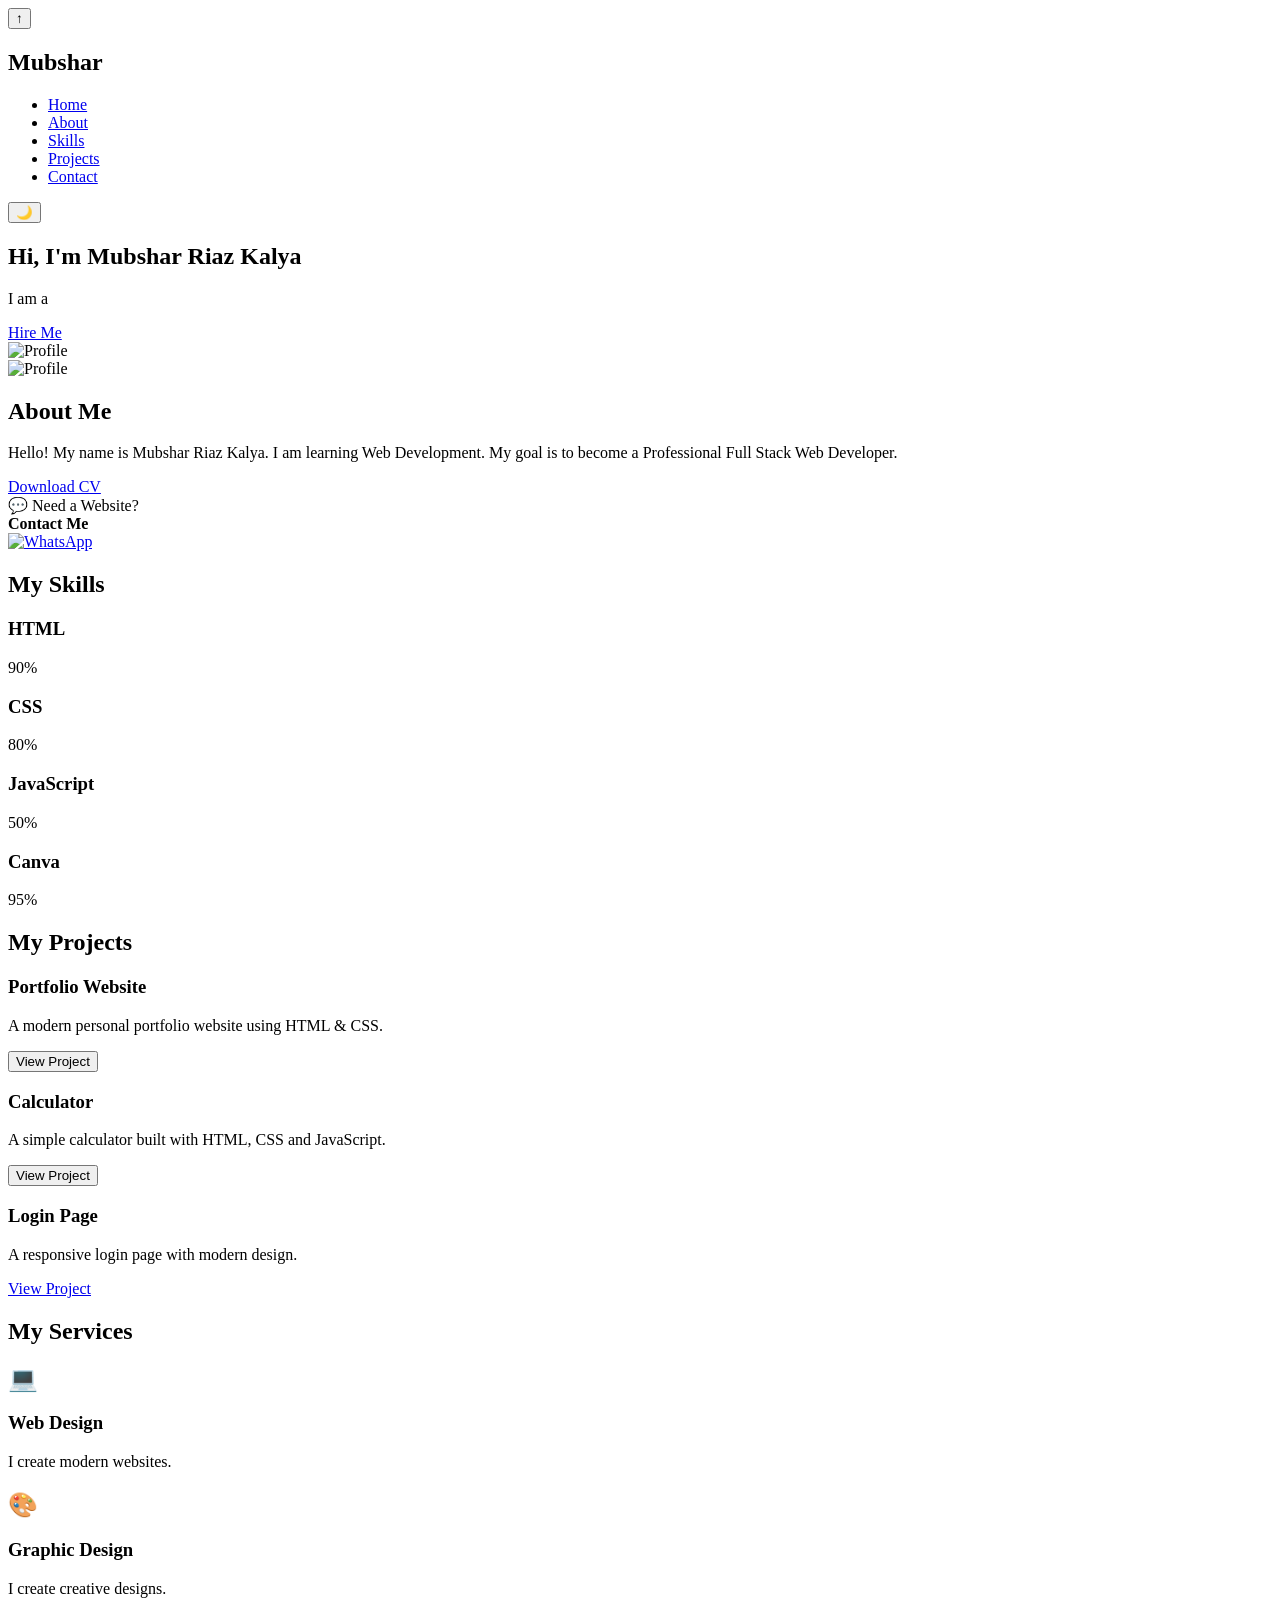
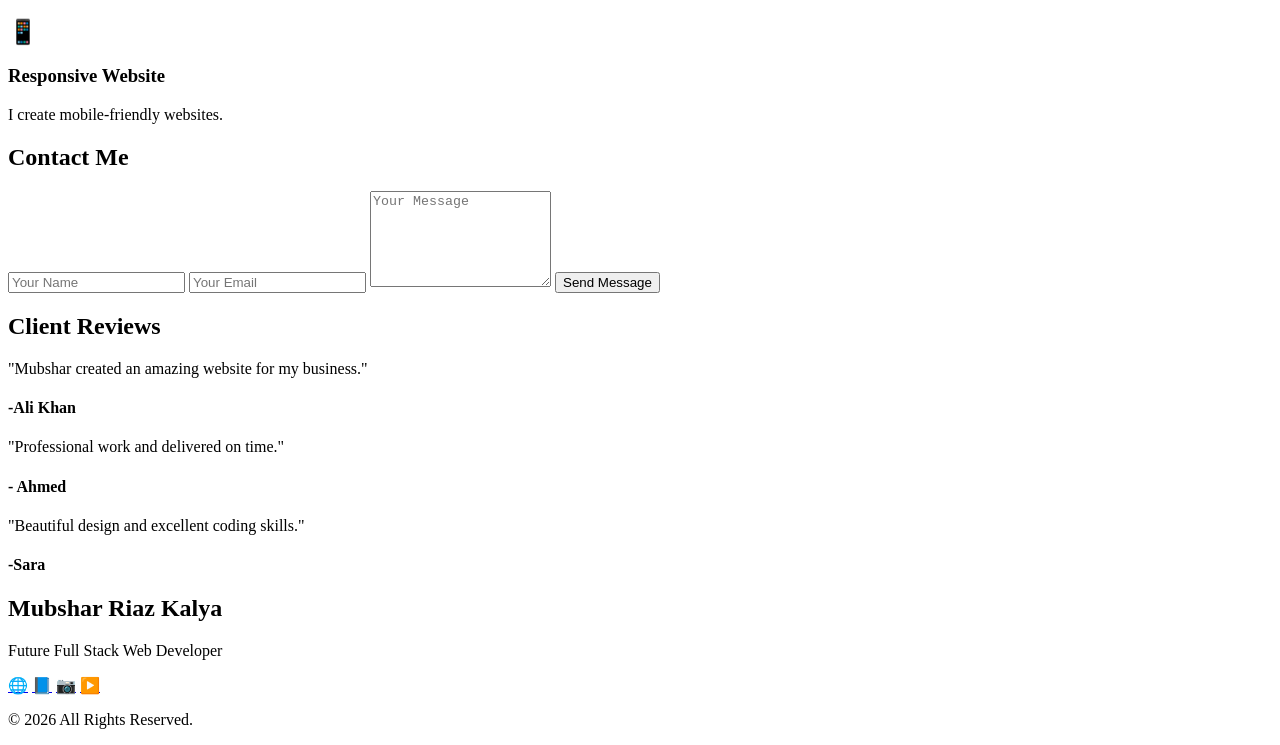
==== portfolio/index.html @ 0bc7057f "Add initial portfolio website structure This is the initial commit for the portfolio website, contai" ====
<!DOCTYPE html>
<html lang="en">
<head>
    <meta charset="UTF-8">
    <meta name="viewport" content="width=device-width, initial-scale=1.0">
   <link rel="icon" type="image/png" href="/images/favicon.png">
    <title>Mubshar Portfolio</title>

    <link rel="stylesheet" href="style.css">
</head>
<button id="topBtn">↑</button>

<body>
    <!-- Navigation -->
    <nav>
        <h2>Mubshar</h2>

        <ul>
<li><a href="#home">Home</a></li>
<li><a href="#about">About</a></li>
<li><a href="#skills">Skills</a></li>
<li><a href="#projects">Projects</a></li>
<li><a href="#contact">Contact</a></li>
        </ul>
        <button id="dark-btn">🌙</button>
    </nav>
<link rel="preconnect" href="https://fonts.googleapis.com">
<link rel="preconnect" href="https://fonts.gstatic.com" crossorigin>
<link href="https://fonts.googleapis.com/css2?family=Poppins:wght@300;400;600;700&display=swap" rel="stylesheet">

    <!-- Hero Section -->
   <section class="hero" id="home">

        <div class="text">
            <h1>Hi, I'm Mubshar Riaz Kalya</h1>

            <p>I am a <span id="typing"></span></p>

            <a href="#contact" class="btn">Hire Me</a>
        </div>

<div class="hero-img">
    <img src="images/profile.png.png" alt="Profile">
</div>

</section>

    <!-- About Section -->
<section class="about" id="about">    

        <div class="about-img">
          <img src="images/profile.png.png" alt="Profile">
        </div>

        <div class="about-text">
            <h2>About Me</h2>

            <p>
                Hello! My name is Mubshar Riaz Kalya.
                I am learning Web Development.
                My goal is to become a Professional Full Stack Web Developer.
            </p>

           <a href="CV.png.png" download class="btn">
                           Download CV
</a>
        </div>

    </section>

    <script src="script.js"></script>
<div class="whatsapp-container">

<div class="whatsapp-text">
    💬 Need a Website?<br>
    <strong>Contact Me</strong>
</div>

<a href="https://wa.me/923014702303" target="_blank" class="whatsapp-btn">
    <img src="https://upload.wikimedia.org/wikipedia/commons/6/6b/WhatsApp.svg" alt="WhatsApp">
</a>

</div>
</body>
</html>
<section class="skills" id="skills">

    <h2>My Skills</h2>

    <div class="skills-box">

        <div class="card">
            <h3>HTML</h3>
            <p>90%</p>
        </div>

        <div class="card">
            <h3>CSS</h3>
            <p>80%</p>
        </div>

        <div class="card">
            <h3>JavaScript</h3>
            <p>50%</p>
        </div>

        <div class="card">
            <h3>Canva</h3>
            <p>95%</p>
        </div>

    </div>

</section>
<section class="projects" id="projects">

    <h2>My Projects</h2>

    <div class="project-box">

        <div class="project-card">
            <h3>Portfolio Website</h3>
            <p>A modern personal portfolio website using HTML & CSS.</p>
            <button>View Project</button>
        </div>

        <div class="project-card">
            <h3>Calculator</h3>
            <p>A simple calculator built with HTML, CSS and JavaScript.</p>
            <button>View Project</button>
        </div>

        <div class="project-card">
            <h3>Login Page</h3>
            <p>A responsive login page with modern design.</p>
          <a href="login-page/index.html" class="project-btn">
    View Project
</a>

</section>
<section class="services">

    <h2>My Services</h2>

    <div class="services-container">

        <div class="service-box">
            <h1>💻</h1>
            <h3>Web Design</h3>
            <p>I create modern websites.</p>
        </div>

        <div class="service-box">
            <h1>🎨</h1>
            <h3>Graphic Design</h3>
            <p>I create creative designs.</p>
        </div>

        <div class="service-box">
            <h1>📱</h1>
            <h3>Responsive Website</h3>
            <p>I create mobile-friendly websites.</p>
        </div>

    </div>

</section>
<section class="contact" id="contact">

    <h2>Contact Me</h2>

    <form>

        <input type="text" placeholder="Your Name" required>

        <input type="email" placeholder="Your Email" required>

        <textarea placeholder="Your Message" rows="6" required></textarea>

        <button type="submit">Send Message</button>

    </form>

</section>
<section class="testimonials">

    <h2>Client Reviews</h2>

    <div class="testimonial-container">

        <div class="testimonial-box">
            <p>
                "Mubshar created an amazing website for my business."
            </p>
            <h4>-Ali Khan</h4>
        </div>

        <div class="testimonial-box">
            <p>
                "Professional work and delivered on time."
            </p>
            <h4>- Ahmed</h4>
        </div>

        <div class="testimonial-box">
            <p>
                "Beautiful design and excellent coding skills."
            </p>
            <h4>-Sara</h4>
        </div>

    </div>

</section>
 
<footer>

    <h2>Mubshar Riaz Kalya</h2>

    <p>Future Full Stack Web Developer</p>

    <div class="social-icons">
        <a href="#">🌐</a>
        <a href="#">📘</a>
        <a href="#">📷</a>
        <a href="#">▶️</a>
    </div>

    <p>© 2026 All Rights Reserved.</p>

</footer>
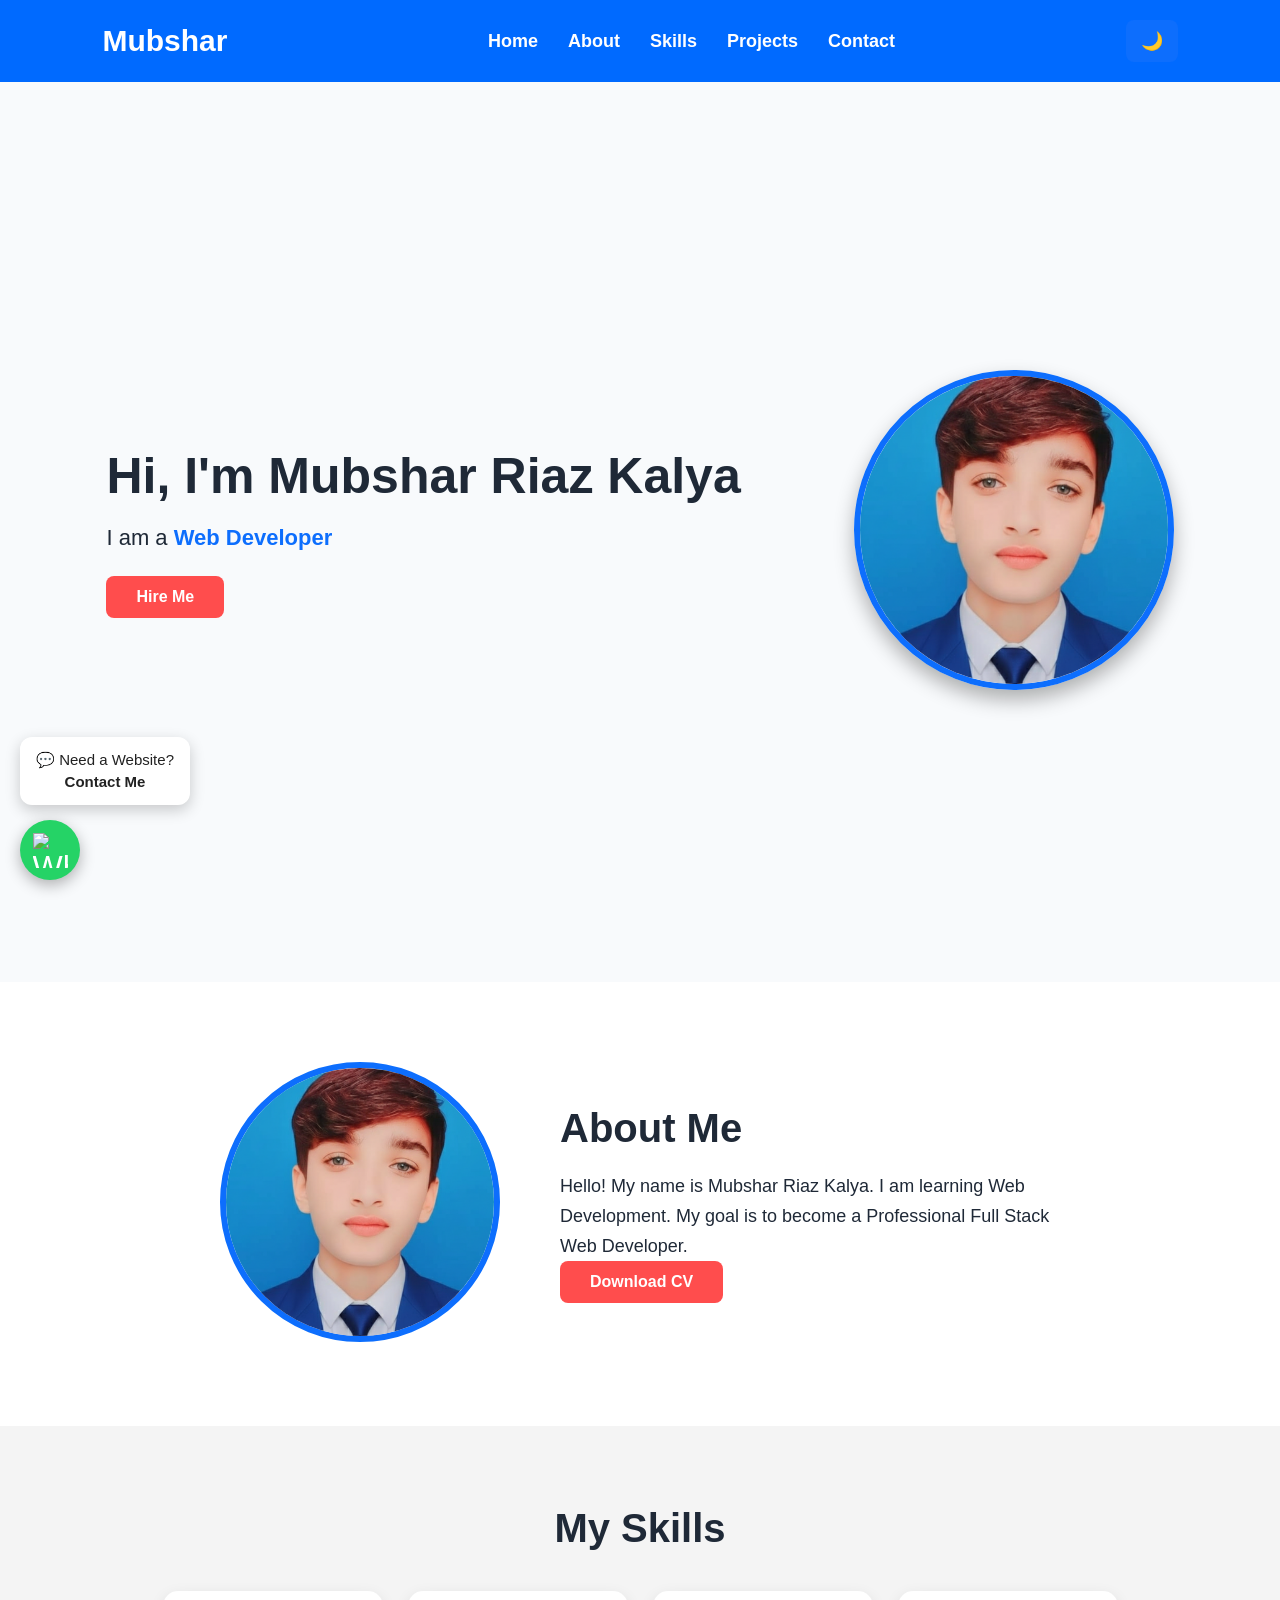
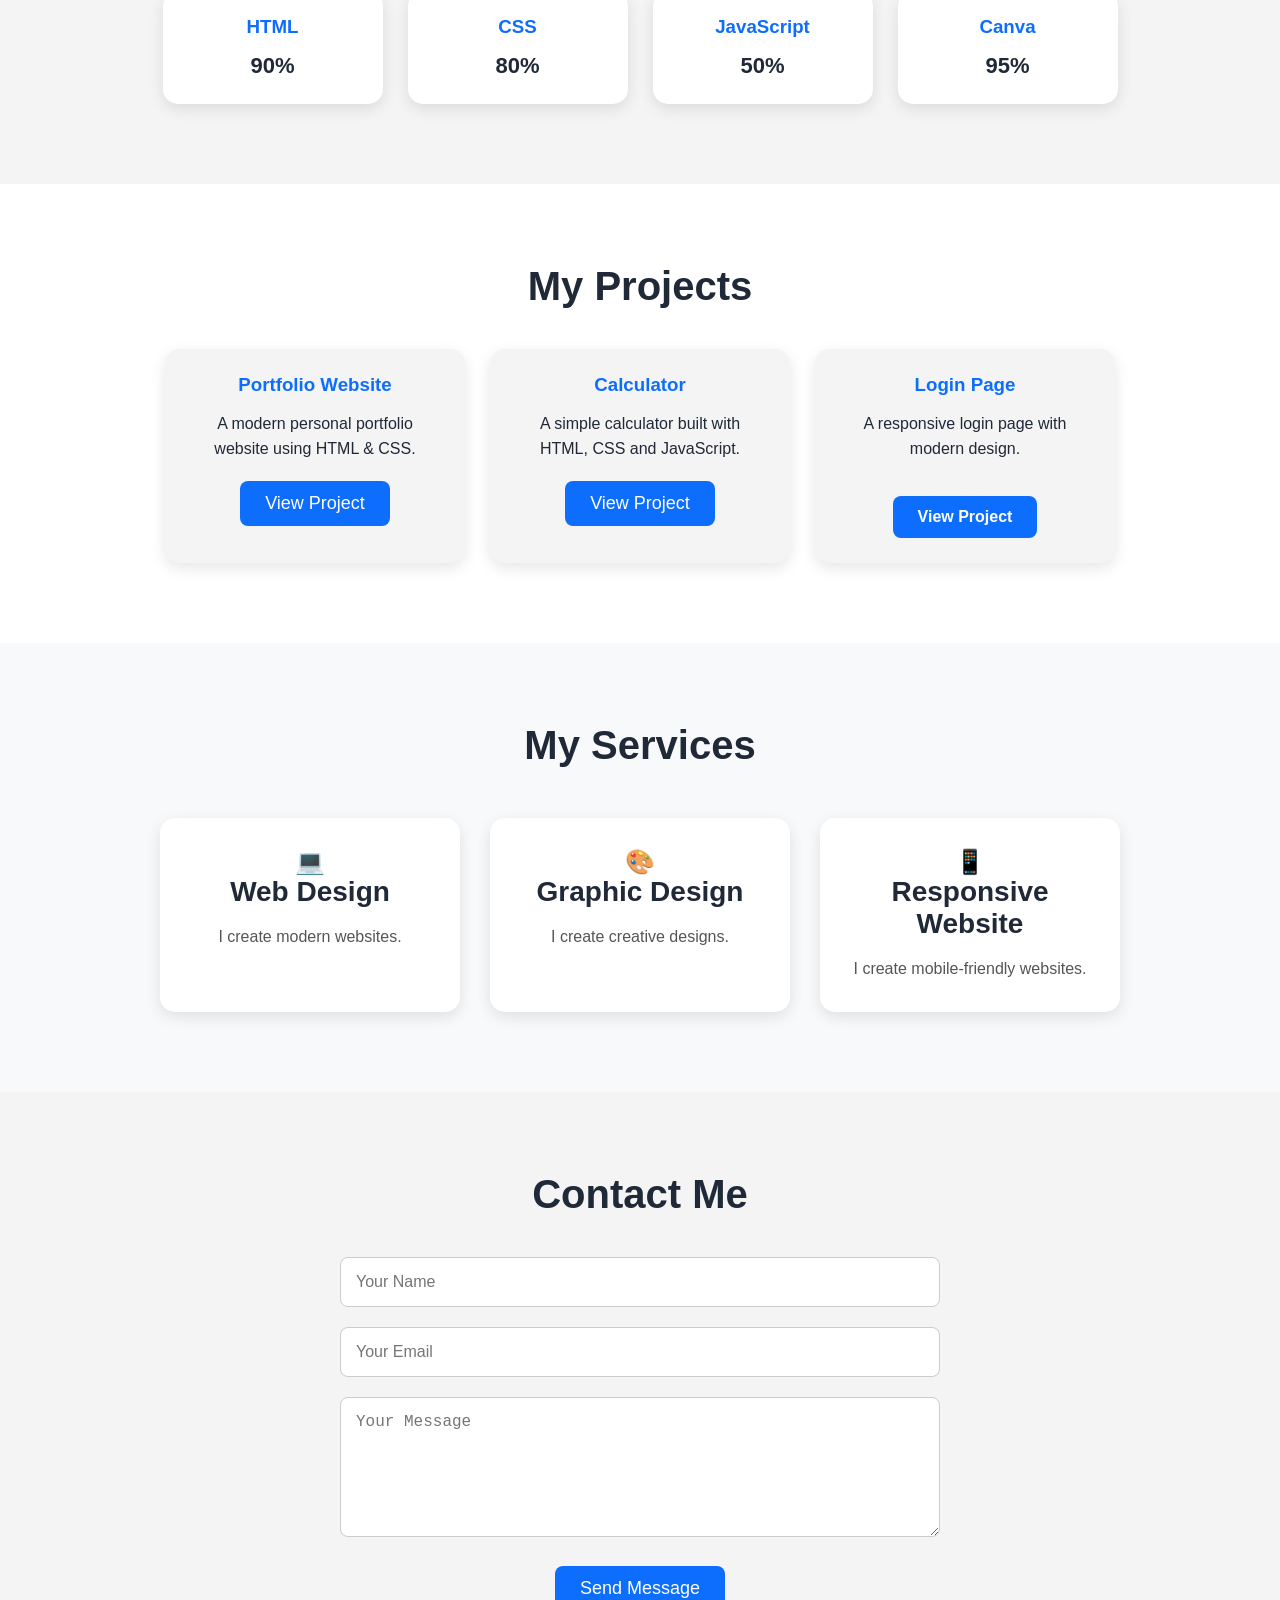
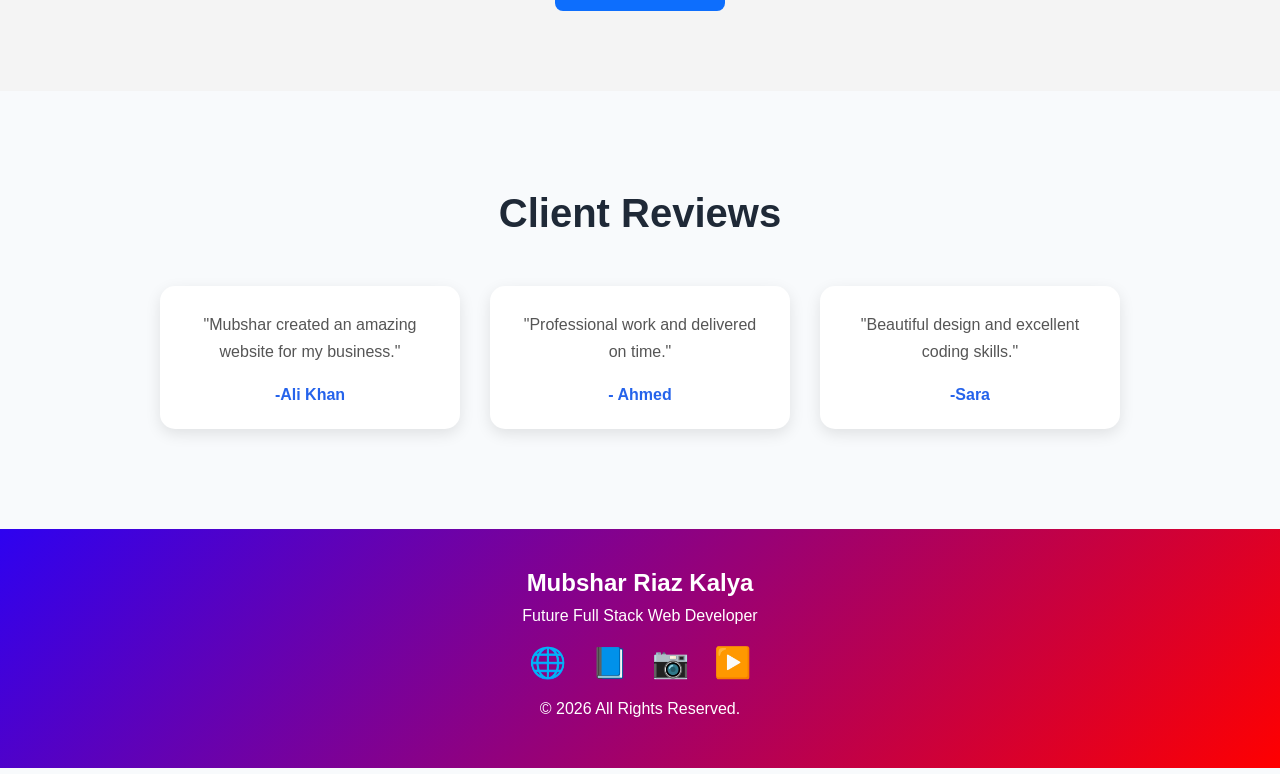
==== commit 12031e76: "Fix image source paths in index.html" ====
--- a/portfolio/index.html
+++ b/portfolio/index.html
@@ -40,7 +40,7 @@
         </div>
 
 <div class="hero-img">
-    <img src="images/profile.png.png" alt="Profile">
+    <img src="/profile.png.png" alt="Profile">
 </div>
 
 </section>
@@ -49,7 +49,7 @@
 <section class="about" id="about">    
 
         <div class="about-img">
-          <img src="images/profile.png.png" alt="Profile">
+          <img src="/profile.png.png" alt="Profile">
         </div>
 
         <div class="about-text">
--- a/portfolio/style.css
+++ b/portfolio/style.css
@@ -0,0 +1,616 @@
+*{
+    margin:0;
+    padding:0;
+    box-sizing:border-box;
+}
+
+body{
+    margin:0;
+    padding:0;
+    font-family: Arial, sans-serif;
+    background:#f8fafc;
+    color:#1f2937;
+}
+html{
+    scroll-behavior:smooth;
+}
+
+body{
+    font-family:'Poppins', sans-serif;
+}
+
+nav{
+    display: flex;
+    justify-content: space-between;
+    align-items: center;
+    padding: 20px 8%;
+    background: #006aff;
+}
+
+nav h2{
+    color: white;
+    font-size: 30px;
+}
+
+nav ul{
+    display: flex;
+    list-style: none;
+}
+
+nav ul li{
+    margin-left: 30px;
+}
+
+nav ul li a{
+    color: white;
+    text-decoration: none;
+    font-size: 18px;
+    font-weight: 600;
+    transition: 0.3s;
+}
+
+nav ul li a:hover{
+    color: #3b82f6;
+}
+
+.hero{
+    display:flex;
+    justify-content:space-around;
+    align-items:center;
+    min-height:100vh;
+    padding:50px;
+    flex-wrap:wrap;
+}
+
+
+.hero h1{
+    font-size:50px;
+    margin-bottom:20px;
+}
+
+.hero p{
+    font-size:22px;
+    margin-bottom:25px;
+}
+
+button{
+    padding:12px 25px;
+    background:#0d6efd;
+    color:white;
+    border:none;
+    border-radius:8px;
+    cursor:pointer;
+    font-size:18px;
+}
+
+
+button:hover{
+    background:#084298;
+}
+.about{
+    display:flex;
+    justify-content:center;
+    align-items:center;
+    gap:60px;
+    padding:80px;
+    background:white;
+}
+
+.about img{
+    width:280px;
+    height:280px;
+    border-radius:50%;
+    object-fit:cover;
+    border:6px solid #0d6efd;
+}
+
+.about-text{
+    max-width:500px;
+}
+
+.about-text h2{
+    font-size:40px;
+    margin-bottom:20px;
+}
+
+.about-text p{
+    font-size:18px;
+    line-height:30px;
+}
+.skills{
+    padding:80px;
+    background:#f4f4f4;
+    text-align:center;
+}
+
+.skills h2{
+    font-size:40px;
+    margin-bottom:40px;
+}
+
+.skills-box{
+    display:flex;
+    justify-content:center;
+    gap:25px;
+    flex-wrap:wrap;
+}
+
+.card{
+    background:white;
+    width:220px;
+    padding:25px;
+    border-radius:15px;
+    box-shadow:0 5px 15px rgba(0,0,0,0.1);
+    transition:0.3s;
+}
+
+.card:hover{
+    transform:translateY(-10px);
+}
+
+.card h3{
+    color:#0d6efd;
+    margin-bottom:15px;
+}
+
+.card p{
+    font-size:22px;
+    font-weight:bold;
+}
+.projects{
+    padding:80px;
+    background:#ffffff;
+    text-align:center;
+}
+
+.projects h2{
+    font-size:40px;
+    margin-bottom:40px;
+}
+
+.project-box{
+    display:flex;
+    justify-content:center;
+    gap:25px;
+    flex-wrap:wrap;
+}
+
+.project-card{
+    width:300px;
+    background:#f4f4f4;
+    padding:25px;
+    border-radius:15px;
+    box-shadow:0 5px 15px rgba(0,0,0,0.1);
+    transition:0.3s;
+}
+
+.project-card:hover{
+    transform:scale(1.05);
+}
+
+.project-card h3{
+    color:#0d6efd;
+    margin-bottom:15px;
+}
+
+.project-card p{
+    margin-bottom:20px;
+    line-height:25px;
+}
+.contact{
+    padding:80px;
+    background:#f4f4f4;
+    text-align:center;
+}
+
+.contact h2{
+    font-size:40px;
+    margin-bottom:30px;
+}
+
+.contact form{
+    max-width:600px;
+    margin:auto;
+}
+
+.contact input,
+.contact textarea{
+    width:100%;
+    padding:15px;
+    margin:10px 0;
+    border:1px solid #ccc;
+    border-radius:8px;
+    font-size:16px;
+}
+
+.contact button{
+    margin-top:15px;
+}
+footer{
+    background:#0d6efd;
+    color:white;
+    text-align:center;
+    padding:20px;
+}
+#typing{
+    color:#0d6efd;
+    font-weight:bold;
+}
+.dark-mode{
+    background:#121212;
+    color:white;
+}
+
+.dark-mode section{
+    background:#1f1f1f;
+}
+
+.dark-mode .card,
+.dark-mode .project-card{
+    background:#2b2b2b;
+    color:white;
+}
+
+#dark-btn{
+    padding:10px 15px;
+    border:none;
+    border-radius:8px;
+    cursor:pointer;
+    font-size:18px;
+}
+#topBtn{
+    position:fixed;
+    bottom:20px;
+    right:20px;
+    display:none;
+    background:#0d6efd;
+    color:white;
+    border:none;
+    border-radius:50%;
+    width:50px;
+    height:50px;
+    font-size:22px;
+    cursor:pointer;
+    box-shadow:0 5px 10px rgba(0,0,0,0.3);
+}
+
+#topBtn:hover{
+    background:#084298;
+}
+.hero-img img{
+    width:320px;
+    height:320px;
+    border-radius:50%;
+    object-fit:cover;
+    border:6px solid #0d6efd;
+    box-shadow:0 10px 20px rgba(0,0,0,.3);
+}
+.services{
+    padding: 80px 10%;
+    background: #f8f9fa;
+}
+.services h2{
+    text-align: center;
+    font-size: 40px;
+    margin-bottom: 50px;
+}
+.services-container{
+    display: flex;
+    justify-content: center;
+    gap: 30px;
+    flex-wrap: wrap;
+}
+.service-box{
+    background: white;
+    width: 300px;
+    padding: 30px;
+    text-align: center;
+    border-radius: 15px;
+    box-shadow: 0 5px 15px rgba(0,0,0,0.1);
+}
+.service-box{
+    background: white;
+    width: 300px;
+    padding: 30px;
+    text-align: center;
+    border-radius: 15px;
+    box-shadow: 0 5px 15px rgba(0,0,0,0.1);
+}
+.service-box h3{
+    font-size: 28px;
+    margin-bottom: 15px;
+}
+.service-box p{
+    color: #555;
+    line-height: 1.7;
+    margin-top: 10px;
+}
+.service-box:hover{
+    transform: translateY(-10px);
+    transition: 0.3s;
+    cursor: pointer;
+}
+footer{
+    background: #222;
+    color: white;
+    text-align: center;
+    padding: 30px;
+}
+
+footer h2{
+    margin-bottom: 10px;
+}
+
+.btn{
+    display: inline-block;
+    background: #ff4d4d;
+    color: white;
+    padding: 12px 30px;
+    text-decoration: none;
+    border-radius: 8px;
+    font-weight: bold;
+    transition: 0.3s;
+}
+
+.btn:hover{
+    background: #e63939;
+}
+.testimonials{
+    padding: 100px 10%;
+    background: #f8fafc;
+    text-align: center;
+}
+
+.testimonials h2{
+    font-size: 40px;
+    margin-bottom: 50px;
+    color: #1f2937;
+}
+
+.testimonial-container{
+    display: flex;
+    justify-content: center;
+    gap: 30px;
+    flex-wrap: wrap;
+}
+
+.testimonial-box{
+    background: white;
+    width: 300px;
+    padding: 25px;
+    border-radius: 15px;
+    box-shadow: 0 5px 15px rgba(0,0,0,0.1);
+    transition: 0.3s;
+}
+
+.testimonial-box:hover{
+    transform: translateY(-10px);
+}
+
+.testimonial-box p{
+    color: #555;
+    line-height: 1.7;
+}
+
+.testimonial-box h4{
+    margin-top: 20px;
+    color: #2563eb;
+}
+footer{
+    background: linear-gradient(135deg,#2e02f0,#ff0000);
+    color:white;
+    text-align:center;
+    padding:40px 20px;
+}
+
+footer h2{
+    margin-bottom:10px;
+}
+
+footer p{
+    margin:10px 0;
+}
+
+.social-icons{
+    margin:20px 0;
+}
+
+.social-icons a{
+    text-decoration:none;
+    font-size:30px;
+    margin:0 10px;
+    transition:.3s;
+}
+
+.social-icons a:hover{
+    transform:scale(1.3);
+}
+
+/* ==========================
+   Mobile Responsive
+========================== */
+
+@media (max-width:768px){
+
+nav{
+    flex-direction:column;
+    padding:15px;
+}
+
+nav ul{
+    flex-direction:column;
+    gap:15px;
+    margin-top:15px;
+}
+
+.hero{
+    flex-direction:column-reverse;
+    text-align:center;
+    padding:30px 20px;
+}
+
+.hero h1{
+    font-size:32px;
+}
+
+.hero p{
+    font-size:18px;
+}
+
+.hero-img img{
+    width:220px;
+    height:220px;
+    margin-bottom:20px;
+}
+
+.about{
+    flex-direction:column;
+    text-align:center;
+    padding:40px 20px;
+}
+
+.about img{
+    width:220px;
+    height:220px;
+}
+
+.about-text h2,
+.skills h2,
+.projects h2,
+.services h2,
+.contact h2,
+.testimonials h2{
+    font-size:30px;
+}
+
+.card,
+.project-card,
+.service-box,
+.testimonial-box{
+    width:100%;
+}
+
+.contact{
+    padding:50px 20px;
+}
+
+button,
+.btn{
+    width:100%;
+    max-width:250px;
+}
+
+}
+.whatsapp-btn{
+    position:fixed;
+    bottom:20px;
+    left:20px;
+    width:60px;
+    height:60px;
+    background:#25D366;
+    color:white;
+    border-radius:50%;
+    display:flex;
+    justify-content:center;
+    align-items:center;
+    text-decoration:none;
+    font-size:32px;
+    box-shadow:0 5px 15px rgba(0,0,0,.3);
+    z-index:999;
+    transition:.3s;
+}
+
+.whatsapp-container{
+    position:fixed;
+    left:20px;
+    bottom:20px;
+
+    display:flex;
+    flex-direction:column;   /* اوپر نیچے */
+    align-items:center;
+
+    gap:10px;
+    z-index:9999;
+}
+
+.whatsapp-text{
+    position:absolute;
+    bottom:75px;      /* WhatsApp آئیکن کے اوپر */
+    left:0;
+
+    background:#fff;
+    color:#222;
+
+    padding:12px 15px;
+    border-radius:12px;
+
+    box-shadow:0 5px 15px rgba(0,0,0,.2);
+
+    width:170px;
+    text-align:center;
+
+    font-size:15px;
+    line-height:22px;
+}
+
+.whatsapp-btn{
+width:60px;
+height:60px;
+background:#25D366;
+border-radius:50%;
+display:flex;
+justify-content:center;
+align-items:center;
+box-shadow:0 5px 15px rgba(0,0,0,.3);
+transition:.3s;
+}
+
+.whatsapp-btn img{
+width:35px;
+height:35px;
+}
+
+.whatsapp-btn:hover{
+transform:scale(1.1);
+}
+
+@keyframes float{
+    0%,100%{
+        transform:translateY(0);
+    }
+    50%{
+        transform:translateY(-6px);
+    }
+}
+
+@media(max-width:768px){
+
+.whatsapp-text{
+    display:none;
+}
+
+.whatsapp-btn{
+    width:60px;
+    height:60px;
+}
+
+}
+/* Project Button */
+
+.project-btn{
+    display:inline-block;
+    margin-top:15px;
+    padding:12px 25px;
+    background:#0d6efd;
+    color:#fff;
+    text-decoration:none;
+    border-radius:8px;
+    font-size:16px;
+    font-weight:bold;
+    transition:0.3s;
+}
+
+.project-btn:hover{
+    background:#0047b3;
+    transform:translateY(-2px);
+}
